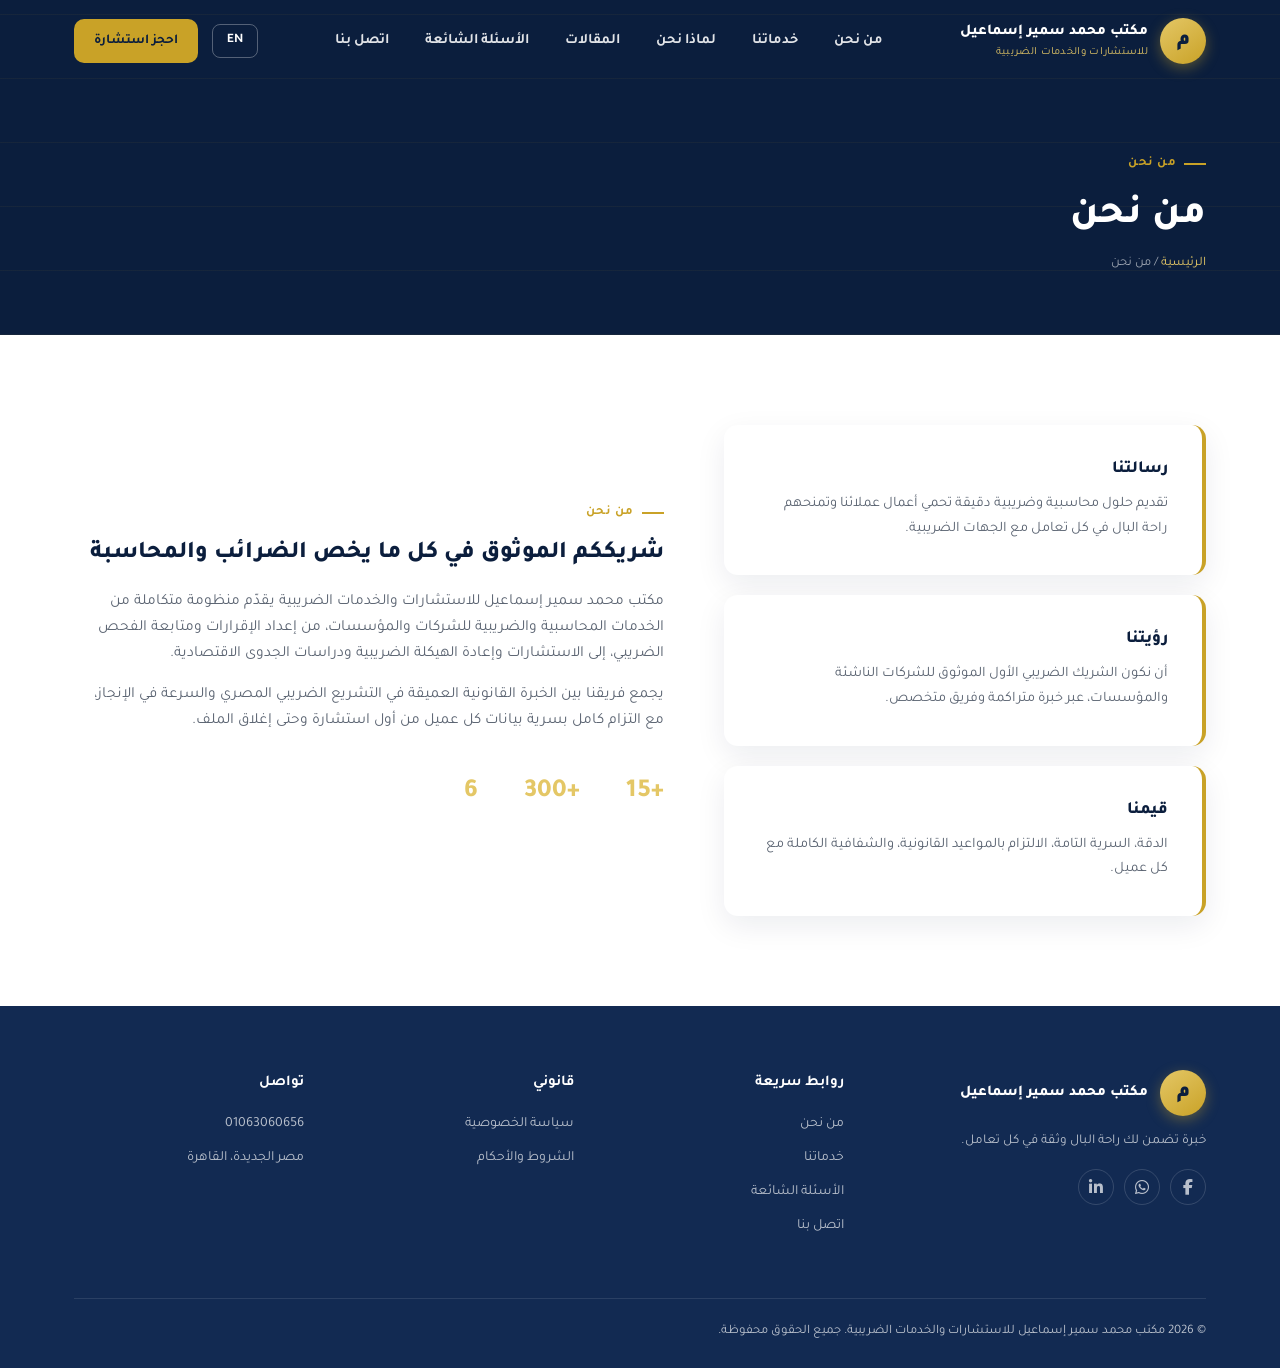
==== about.html @ 08f08d60 "Add files via upload" ====
<!DOCTYPE html>
<html lang="ar" dir="rtl">
<head>
<meta charset="UTF-8">
<meta name="viewport" content="width=device-width, initial-scale=1.0">
<title>من نحن | مكتب محمد سمير إسماعيل للاستشارات والخدمات الضريبية</title>
<meta name="description" content="تعرف على مكتب محمد سمير إسماعيل للاستشارات والخدمات الضريبية، رسالتنا، رؤيتنا، وقيمنا.">
<link rel="preconnect" href="https://fonts.googleapis.com">
<link href="https://fonts.googleapis.com/css2?family=Tajawal:wght@300;400;500;700;800;900&display=swap" rel="stylesheet">
<link rel="stylesheet" href="https://cdnjs.cloudflare.com/ajax/libs/font-awesome/6.5.1/css/all.min.css">
<link rel="stylesheet" href="style.css">
<link rel="canonical" href="https://your-domain.com/about.html">
<meta property="og:type" content="website">
<meta property="og:title" content="من نحن | مكتب محمد سمير إسماعيل">
<meta property="og:description" content="تعرف على مكتب محمد سمير إسماعيل للاستشارات والخدمات الضريبية، رسالتنا ورؤيتنا وقيمنا.">
<meta property="og:url" content="https://your-domain.com/about.html">
<meta property="og:locale" content="ar_EG">
<meta property="og:site_name" content="مكتب محمد سمير إسماعيل للاستشارات والخدمات الضريبية">
<meta name="twitter:card" content="summary_large_image">
<meta name="twitter:title" content="من نحن | مكتب محمد سمير إسماعيل">
<meta name="twitter:description" content="تعرف على مكتب محمد سمير إسماعيل للاستشارات والخدمات الضريبية، رسالتنا ورؤيتنا وقيمنا.">

<style>
.page-banner{background:var(--navy);color:#fff;padding:150px 0 60px;position:relative;overflow:hidden;}
.page-banner::before{content:"";position:absolute;inset:0;background-image:repeating-linear-gradient(0deg, rgba(201,162,39,.06) 0px, rgba(201,162,39,.06) 1px, transparent 1px, transparent 64px);}
.page-banner .container{position:relative;z-index:2;}
.page-banner .crumb{font-size:13px;color:rgba(255,255,255,.6);margin-top:10px;}
.page-banner .crumb a{color:var(--gold-light);}
.legal-body h3{margin:28px 0 10px;font-size:17px;}
.legal-body p, .legal-body li{color:var(--text-muted);font-size:15px;margin-bottom:10px;}
.legal-body ul{padding-inline-start:20px;list-style:disc;}
.form-grid{display:grid;grid-template-columns:1fr 1fr;gap:18px;}
.form-grid .full{grid-column:1/-1;}
.form-field label{display:block;font-size:13.5px;font-weight:700;margin-bottom:8px;}
.form-field input,.form-field select,.form-field textarea{
  width:100%;padding:13px 14px;border-radius:9px;border:1px solid var(--gray-line);
  font-family:inherit;font-size:14.5px;background:#fff;
}
.form-field textarea{resize:vertical;min-height:110px;}
.service-detail-block{border-bottom:1px solid var(--gray-line);padding:36px 0;}
.service-detail-block:first-child{padding-top:0;}
.service-detail-block h3{font-size:19px;margin-bottom:14px;display:flex;align-items:center;gap:12px;}
.service-detail-block h3 i{color:var(--gold);}
.service-detail-block ul{display:grid;grid-template-columns:1fr 1fr;gap:8px 24px;list-style:none;padding:0;}
.service-detail-block li{color:var(--text-muted);font-size:14.5px;display:flex;gap:8px;}
.service-detail-block li::before{content:"\2022";color:var(--gold);font-weight:900;}
@media(max-width:760px){.form-grid,.service-detail-block ul{grid-template-columns:1fr;} .page-banner{padding:130px 0 44px;}}
</style>
</head>
<body>
<header id="siteHeader">
  <div class="container header-inner">
    <a href="index.html" class="logo">
      <div class="logo-badge">م</div>
      <div class="logo-text">
        <strong data-i18n="brand1">مكتب محمد سمير إسماعيل</strong>
        <span data-i18n="brand2">للاستشارات والخدمات الضريبية</span>
      </div>
    </a>
    <nav class="main-nav" id="mainNav">
      <a href="about.html" data-i18n="nav1">من نحن</a>
      <a href="services.html" data-i18n="nav2">خدماتنا</a>
      <a href="why.html" data-i18n="nav3">لماذا نحن</a>
      <a href="articles.html" data-i18n="nav4">المقالات</a>
      <a href="faq.html" data-i18n="nav5">الأسئلة الشائعة</a>
      <a href="contact.html" data-i18n="nav6">اتصل بنا</a>
    </nav>
    <div class="header-actions">
      <button class="lang-toggle" id="langToggle">EN</button>
      <a href="consult.html" class="btn btn-gold" style="padding:11px 20px;font-size:13.5px;" data-i18n="navCta">احجز استشارة</a>
      <button class="burger" id="burgerBtn"><i class="fa-solid fa-bars"></i></button>
    </div>
  </div>
</header>
<section class="page-banner">
  <div class="container">
    <div class="eyebrow" data-i18n="aboutEyebrow">من نحن</div>
    <h1 style="font-size:clamp(26px,3.6vw,40px);" data-i18n="nav1">من نحن</h1>
    <div class="crumb"><a href="index.html" data-i18n="crumbHome">الرئيسية</a> / <span data-i18n="nav1">من نحن</span></div>
  </div>
</section>

<section class="section">
  <div class="container about-grid">
    <div class="about-cards">
      <div class="about-card">
        <h3 data-i18n="aboutCard1T">رسالتنا</h3>
        <p data-i18n="aboutCard1P">تقديم حلول محاسبية وضريبية دقيقة تحمي أعمال عملائنا وتمنحهم راحة البال في كل تعامل مع الجهات الضريبية.</p>
      </div>
      <div class="about-card">
        <h3 data-i18n="aboutCard2T">رؤيتنا</h3>
        <p data-i18n="aboutCard2P">أن نكون الشريك الضريبي الأول الموثوق للشركات الناشئة والمؤسسات، عبر خبرة متراكمة وفريق متخصص.</p>
      </div>
      <div class="about-card">
        <h3 data-i18n="aboutCard3T">قيمنا</h3>
        <p data-i18n="aboutCard3P">الدقة، السرية التامة، الالتزام بالمواعيد القانونية، والشفافية الكاملة مع كل عميل.</p>
      </div>
    </div>
    <div>
      <div class="eyebrow" data-i18n="aboutEyebrow">من نحن</div>
      <h2 data-i18n="aboutTitle">شريككم الموثوق في كل ما يخص الضرائب والمحاسبة</h2>
      <p style="color:var(--text-muted);margin-top:18px;font-size:15.5px;" data-i18n="aboutBody1">
        مكتب محمد سمير إسماعيل للاستشارات والخدمات الضريبية يقدّم منظومة متكاملة من الخدمات المحاسبية والضريبية للشركات والمؤسسات، من إعداد الإقرارات ومتابعة الفحص الضريبي، إلى الاستشارات وإعادة الهيكلة الضريبية ودراسات الجدوى الاقتصادية.
      </p>
      <p style="color:var(--text-muted);margin-top:14px;font-size:15.5px;" data-i18n="aboutBody2">
        يجمع فريقنا بين الخبرة القانونية العميقة في التشريع الضريبي المصري والسرعة في الإنجاز، مع التزام كامل بسرية بيانات كل عميل من أول استشارة وحتى إغلاق الملف.
      </p>
      <div class="hero-stats" style="margin-top:36px;">
        <div><strong>+15</strong><span data-i18n="stat1">سنة خبرة</span></div>
        <div><strong>+300</strong><span data-i18n="stat2">عميل وشركة</span></div>
        <div><strong>6</strong><span data-i18n="stat3">خدمات متكاملة</span></div>
      </div>
    </div>
  </div>
</section>
<footer>
  <div class="container">
    <div class="footer-grid">
      <div>
        <div class="logo">
          <div class="logo-badge">م</div>
          <div class="logo-text"><strong style="color:#fff;" data-i18n="brand1">مكتب محمد سمير إسماعيل</strong></div>
        </div>
        <p style="font-size:13.5px;margin-top:14px;" data-i18n="footerNote">خبرة تضمن لك راحة البال وثقة في كل تعامل.</p>
        <div class="footer-social">
          <a href="#"><i class="fa-brands fa-facebook-f"></i></a>
          <a href="https://wa.me/201063060656" target="_blank"><i class="fa-brands fa-whatsapp"></i></a>
          <a href="#"><i class="fa-brands fa-linkedin-in"></i></a>
        </div>
      </div>
      <div>
        <h4 data-i18n="fCol1">روابط سريعة</h4>
        <ul>
          <li><a href="about.html" data-i18n="nav1">من نحن</a></li>
          <li><a href="services.html" data-i18n="nav2">خدماتنا</a></li>
          <li><a href="faq.html" data-i18n="nav5">الأسئلة الشائعة</a></li>
          <li><a href="contact.html" data-i18n="nav6">اتصل بنا</a></li>
        </ul>
      </div>
      <div>
        <h4 data-i18n="fCol2">قانوني</h4>
        <ul>
          <li><a href="privacy.html" data-i18n="fPrivacy">سياسة الخصوصية</a></li>
          <li><a href="terms.html" data-i18n="fTerms">الشروط والأحكام</a></li>
        </ul>
      </div>
      <div>
        <h4 data-i18n="fCol3">تواصل</h4>
        <ul>
          <li>01063060656</li>
          <li data-i18n="cAddrShort">مصر الجديدة، القاهرة</li>
        </ul>
      </div>
    </div>
    <div class="footer-bottom">
      <span data-i18n="rights">© 2026 مكتب محمد سمير إسماعيل للاستشارات والخدمات الضريبية. جميع الحقوق محفوظة.</span>
    </div>
  </div>
</footer>
<script>
window.i18n = {
  brand1:["مكتب محمد سمير إسماعيل","Mohamed Samir Ismail Office"],
  brand2:["للاستشارات والخدمات الضريبية","Tax Consultancy & Services"],
  nav1:["من نحن","About"], nav2:["خدماتنا","Services"], nav3:["لماذا نحن","Why Us"],
  nav4:["المقالات","Articles"], nav5:["الأسئلة الشائعة","FAQ"], nav6:["اتصل بنا","Contact"],
  navCta:["احجز استشارة","Book a Consultation"],
  crumbHome:["الرئيسية","Home"],
  footerNote:["خبرة تضمن لك راحة البال وثقة في كل تعامل.","Experience that guarantees your peace of mind and trust."],
  fCol1:["روابط سريعة","Quick Links"], fCol2:["قانوني","Legal"], fCol3:["تواصل","Contact"],
  fPrivacy:["سياسة الخصوصية","Privacy Policy"], fTerms:["الشروط والأحكام","Terms & Conditions"],
  cAddrShort:["مصر الجديدة، القاهرة","Heliopolis, Cairo"],
  rights:["© 2026 مكتب محمد سمير إسماعيل للاستشارات والخدمات الضريبية. جميع الحقوق محفوظة.","© 2026 Mohamed Samir Ismail Tax Consultancy Office. All rights reserved."]

  
  aboutEyebrow:["من نحن","About Us"],
  aboutTitle:["شريككم الموثوق في كل ما يخص الضرائب والمحاسبة","Your trusted partner in tax and accounting"],
  aboutBody1:["مكتب محمد سمير إسماعيل للاستشارات والخدمات الضريبية يقدّم منظومة متكاملة من الخدمات المحاسبية والضريبية للشركات والمؤسسات، من إعداد الإقرارات ومتابعة الفحص الضريبي، إلى الاستشارات وإعادة الهيكلة الضريبية ودراسات الجدوى الاقتصادية.","The office offers a complete suite of accounting and tax services for companies — from tax returns and audit follow-up to consulting, restructuring, and feasibility studies."],
  aboutBody2:["يجمع فريقنا بين الخبرة القانونية العميقة في التشريع الضريبي المصري والسرعة في الإنجاز، مع التزام كامل بسرية بيانات كل عميل من أول استشارة وحتى إغلاق الملف.","Our team combines deep legal expertise in Egyptian tax legislation with fast delivery, and full commitment to client data confidentiality from first consultation to case closure."],
  aboutCard1T:["رسالتنا","Our Mission"],
  aboutCard1P:["تقديم حلول محاسبية وضريبية دقيقة تحمي أعمال عملائنا وتمنحهم راحة البال في كل تعامل مع الجهات الضريبية.","Delivering precise accounting and tax solutions that protect our clients' businesses."],
  aboutCard2T:["رؤيتنا","Our Vision"],
  aboutCard2P:["أن نكون الشريك الضريبي الأول الموثوق للشركات الناشئة والمؤسسات، عبر خبرة متراكمة وفريق متخصص.","To be the leading trusted tax partner for startups and institutions."],
  aboutCard3T:["قيمنا","Our Values"],
  aboutCard3P:["الدقة، السرية التامة، الالتزام بالمواعيد القانونية، والشفافية الكاملة مع كل عميل.","Precision, full confidentiality, legal deadline commitment, and complete transparency."],
  stat1:["سنة خبرة","Years Experience"], stat2:["عميل وشركة","Clients & Companies"], stat3:["خدمات متكاملة","Core Services"]

};
</script>
<script src="script.js"></script>
</body>
</html>
---- style.css ----
:root{
    --navy:#0B1E3D;
    --navy-2:#122A52;
    --gold:#C9A227;
    --gold-light:#E4C766;
    --white:#FFFFFF;
    --gray-bg:#F3F4F6;
    --gray-line:#E3E5EA;
    --text-muted:#5B6472;
    --radius:14px;
    --shadow:0 10px 30px rgba(11,30,61,0.08);
    --container:1180px;
  }
  *{box-sizing:border-box;margin:0;padding:0;}
  html{scroll-behavior:smooth;}
  body{
    font-family:'Tajawal',sans-serif;
    color:var(--navy);
    background:var(--white);
    line-height:1.7;
    overflow-x:hidden;
  }
  img{max-width:100%;display:block;}
  a{text-decoration:none;color:inherit;}
  ul{list-style:none;}
  button{font-family:inherit;cursor:pointer;border:none;}
  .container{max-width:var(--container);margin:0 auto;padding:0 24px;}
  .eyebrow{
    display:inline-flex;align-items:center;gap:8px;
    color:var(--gold);
    font-weight:700;
    font-size:13px;
    letter-spacing:.5px;
    margin-bottom:14px;
  }
  .eyebrow::before{content:"";width:22px;height:2px;background:var(--gold);display:inline-block;}
  h1,h2,h3{font-weight:800;line-height:1.35;}
  .section{padding:90px 0;}
  .section-head{max-width:640px;margin-bottom:52px;}
  .section-head p{color:var(--text-muted);margin-top:14px;font-size:16px;}
  .btn{
    display:inline-flex;align-items:center;justify-content:center;gap:10px;
    padding:15px 30px;border-radius:10px;font-weight:700;font-size:15px;
    transition:.25s;white-space:nowrap;
  }
  .btn-gold{background:var(--gold);color:var(--navy);}
  .btn-gold:hover{background:var(--gold-light);transform:translateY(-2px);}
  .btn-outline{border:1.5px solid rgba(255,255,255,.35);color:var(--white);}
  .btn-outline:hover{border-color:var(--gold);color:var(--gold);}
  .btn-outline-navy{border:1.5px solid var(--navy);color:var(--navy);}
  .btn-outline-navy:hover{background:var(--navy);color:var(--white);}

  /* ===== HEADER ===== */
  header{
    position:fixed;top:0;insetInlineStart:0;width:100%;z-index:1000;
    padding:18px 0;transition:.3s;
  }
  header.scrolled{
    background:var(--navy);padding:12px 0;box-shadow:0 8px 24px rgba(0,0,0,.15);
  }
  .header-inner{display:flex;align-items:center;justify-content:space-between;}
  .logo{display:flex;align-items:center;gap:12px;}
  .logo-badge{
    width:46px;height:46px;border-radius:50%;
    background:linear-gradient(145deg,var(--gold-light),var(--gold));
    display:flex;align-items:center;justify-content:center;
    font-weight:900;color:var(--navy);font-size:20px;
    box-shadow:0 4px 14px rgba(201,162,39,.4);
    flex-shrink:0;
  }
  .logo-text{color:var(--white);}
  .logo-text strong{display:block;font-size:15px;font-weight:800;}
  .logo-text span{display:block;font-size:11px;color:var(--gold-light);letter-spacing:.3px;}
  nav.main-nav{display:flex;align-items:center;gap:36px;}
  nav.main-nav a{color:var(--white);font-size:14.5px;font-weight:600;opacity:.88;transition:.2s;position:relative;}
  nav.main-nav a:hover{opacity:1;color:var(--gold-light);}
  .header-actions{display:flex;align-items:center;gap:14px;}
  .lang-toggle{
    background:transparent;border:1.5px solid rgba(255,255,255,.3);color:var(--white);
    padding:8px 14px;border-radius:8px;font-size:13px;font-weight:700;
  }
  .lang-toggle:hover{border-color:var(--gold);color:var(--gold);}
  .burger{display:none;background:none;color:var(--white);font-size:22px;}

  /* ===== HERO ===== */
  .hero{
    position:relative;min-height:100vh;display:flex;align-items:center;
    background:var(--navy);color:var(--white);overflow:hidden;
    padding-top:110px;padding-bottom:60px;
  }
  .hero::before{
    content:"";position:absolute;inset:0;
    background-image:repeating-linear-gradient(0deg, rgba(201,162,39,.06) 0px, rgba(201,162,39,.06) 1px, transparent 1px, transparent 64px);
    pointer-events:none;
  }
  .hero::after{
    content:"";position:absolute;width:640px;height:640px;border-radius:50%;
    border:1px solid rgba(201,162,39,.15);
    top:-220px;inset-inline-end:-220px;
  }
  .hero-grid{display:grid;grid-template-columns:1.15fr .85fr;gap:60px;align-items:center;position:relative;z-index:2;}
  .hero h1{font-size:clamp(30px,4vw,50px);margin-bottom:22px;}
  .hero h1 em{font-style:normal;color:var(--gold-light);}
  .hero p.lead{color:rgba(255,255,255,.75);font-size:17px;max-width:520px;margin-bottom:34px;}
  .hero-cta{display:flex;gap:16px;flex-wrap:wrap;}
  .hero-stats{display:flex;gap:34px;margin-top:52px;flex-wrap:wrap;}
  .hero-stats div strong{display:block;font-size:26px;color:var(--gold-light);font-weight:800;}
  .hero-stats div span{font-size:13px;color:rgba(255,255,255,.6);}
  .hero-seal{
    width:100%;aspect-ratio:1/1;max-width:360px;margin-inline-start:auto;
    border-radius:50%;border:1.5px dashed rgba(201,162,39,.4);
    display:flex;align-items:center;justify-content:center;position:relative;
  }
  .hero-seal::before{
    content:"";position:absolute;inset:22px;border-radius:50%;
    border:1px solid rgba(201,162,39,.5);
  }
  .hero-seal-inner{
    text-align:center;color:var(--gold-light);
  }
  .hero-seal-inner i{font-size:40px;margin-bottom:10px;}
  .hero-seal-inner strong{display:block;font-size:15px;font-weight:800;color:var(--white);}
  .hero-seal-inner span{font-size:12px;color:rgba(255,255,255,.6);}

  /* ===== ABOUT ===== */
  .about{background:var(--gray-bg);}
  .about-grid{display:grid;grid-template-columns:.9fr 1.1fr;gap:60px;align-items:center;}
  .about-card{
    background:var(--white);border-radius:var(--radius);padding:34px;
    box-shadow:var(--shadow);border-inline-start:4px solid var(--gold);
  }
  .about-card h3{font-size:17px;margin-bottom:10px;}
  .about-card p{color:var(--text-muted);font-size:14.5px;}
  .about-cards{display:grid;gap:20px;}

  /* ===== SERVICES ===== */
  .services-grid{display:grid;grid-template-columns:repeat(3,1fr);gap:26px;}
  .service-card{
    background:var(--white);border:1px solid var(--gray-line);border-radius:var(--radius);
    padding:34px 28px;transition:.3s;position:relative;overflow:hidden;
  }
  .service-card:hover{transform:translateY(-6px);box-shadow:var(--shadow);border-color:transparent;}
  .service-icon{
    width:54px;height:54px;border-radius:12px;background:rgba(201,162,39,.1);
    display:flex;align-items:center;justify-content:center;color:var(--gold);font-size:22px;margin-bottom:20px;
  }
  .service-card h3{font-size:17px;margin-bottom:10px;}
  .service-card p{color:var(--text-muted);font-size:14px;margin-bottom:16px;}
  .service-card .more{color:var(--navy);font-weight:700;font-size:13.5px;display:inline-flex;align-items:center;gap:6px;}
  .service-card .more i{transition:.25s;}
  .service-card:hover .more i{transform:translateX(-4px);}

  /* ===== WHY US ===== */
  .why{background:var(--navy);color:var(--white);}
  .why .section-head p{color:rgba(255,255,255,.65);}
  .why-grid{display:grid;grid-template-columns:repeat(4,1fr);gap:22px;}
  .why-card{
    background:rgba(255,255,255,.04);border:1px solid rgba(255,255,255,.08);
    border-radius:var(--radius);padding:28px 22px;text-align:center;transition:.25s;
  }
  .why-card:hover{background:rgba(201,162,39,.08);border-color:rgba(201,162,39,.35);}
  .why-card i{font-size:26px;color:var(--gold-light);margin-bottom:14px;}
  .why-card h3{font-size:15px;margin-bottom:8px;}
  .why-card p{font-size:13px;color:rgba(255,255,255,.6);}

  /* ===== TESTIMONIALS ===== */
  .testi-wrap{max-width:760px;margin:0 auto;text-align:center;position:relative;}
  .testi-slide{display:none;}
  .testi-slide.active{display:block;animation:fade .5s;}
  @keyframes fade{from{opacity:0;transform:translateY(8px);}to{opacity:1;transform:translateY(0);}}
  .testi-slide i.quote{color:var(--gold);font-size:26px;margin-bottom:18px;}
  .testi-slide p{font-size:18px;color:var(--navy);margin-bottom:22px;}
  .testi-name strong{display:block;font-size:14px;}
  .testi-name span{font-size:12.5px;color:var(--text-muted);}
  .testi-dots{display:flex;justify-content:center;gap:8px;margin-top:30px;}
  .testi-dots button{width:9px;height:9px;border-radius:50%;background:var(--gray-line);}
  .testi-dots button.active{background:var(--gold);width:22px;border-radius:5px;}

  /* ===== ARTICLES ===== */
  .articles-grid{display:grid;grid-template-columns:repeat(3,1fr);gap:26px;}
  .article-card{border-radius:var(--radius);overflow:hidden;border:1px solid var(--gray-line);transition:.3s;}
  .article-card:hover{box-shadow:var(--shadow);transform:translateY(-4px);}
  .article-thumb{height:170px;background:linear-gradient(135deg,var(--navy),var(--navy-2));display:flex;align-items:center;justify-content:center;color:var(--gold-light);font-size:30px;}
  .article-body{padding:22px;}
  .article-tag{color:var(--gold);font-size:12px;font-weight:700;margin-bottom:8px;display:block;}
  .article-body h3{font-size:16px;margin-bottom:10px;}
  .article-body p{font-size:13.5px;color:var(--text-muted);}

  /* ===== FAQ ===== */
  .faq{background:var(--gray-bg);}
  .faq-list{max-width:800px;margin:0 auto;}
  .faq-item{background:var(--white);border-radius:12px;margin-bottom:14px;overflow:hidden;border:1px solid var(--gray-line);}
  .faq-q{
    display:flex;align-items:center;justify-content:space-between;
    padding:20px 24px;font-weight:700;font-size:15px;
  }
  .faq-q i{color:var(--gold);transition:.3s;}
  .faq-item.open .faq-q i{transform:rotate(180deg);}
  .faq-a{max-height:0;overflow:hidden;transition:.3s;padding:0 24px;}
  .faq-item.open .faq-a{max-height:220px;padding:0 24px 20px;}
  .faq-a p{color:var(--text-muted);font-size:14.5px;}

  /* ===== CONTACT ===== */
  .contact-grid{display:grid;grid-template-columns:1fr 1fr;gap:50px;align-items:start;}
  .contact-info-card{
    background:var(--navy);color:var(--white);border-radius:var(--radius);padding:36px;
  }
  .contact-row{display:flex;gap:16px;margin-bottom:24px;}
  .contact-row i{color:var(--gold-light);font-size:18px;margin-top:3px;}
  .contact-row strong{display:block;font-size:14.5px;margin-bottom:3px;}
  .contact-row span{font-size:13.5px;color:rgba(255,255,255,.65);}
  .contact-btns{display:flex;gap:12px;margin-top:10px;flex-wrap:wrap;}
  .map-box{
    height:320px;border-radius:var(--radius);overflow:hidden;border:1px solid var(--gray-line);
  }
  .map-box iframe{width:100%;height:100%;border:0;}

  /* ===== FOOTER ===== */
  footer{background:var(--navy-2);color:rgba(255,255,255,.7);padding:64px 0 24px;}
  .footer-grid{display:grid;grid-template-columns:1.4fr 1fr 1fr 1fr;gap:40px;margin-bottom:50px;}
  .footer-grid h4{color:var(--white);font-size:15px;margin-bottom:18px;}
  .footer-grid li{margin-bottom:10px;font-size:14px;}
  .footer-grid li a:hover{color:var(--gold-light);}
  .footer-social{display:flex;gap:10px;margin-top:16px;}
  .footer-social a{
    width:36px;height:36px;border-radius:50%;border:1px solid rgba(255,255,255,.15);
    display:flex;align-items:center;justify-content:center;transition:.2s;
  }
  .footer-social a:hover{background:var(--gold);color:var(--navy);border-color:var(--gold);}
  .footer-bottom{
    border-top:1px solid rgba(255,255,255,.1);padding-top:22px;
    display:flex;justify-content:space-between;flex-wrap:wrap;gap:12px;font-size:13px;
  }

  /* ===== MOBILE ===== */
  @media(max-width:980px){
    .hero-grid,.about-grid,.contact-grid{grid-template-columns:1fr;}
    .services-grid{grid-template-columns:repeat(2,1fr);}
    .why-grid{grid-template-columns:repeat(2,1fr);}
    .articles-grid{grid-template-columns:1fr;}
    .footer-grid{grid-template-columns:1fr 1fr;}
    .hero-seal{margin-inline:auto;}
  }
  @media(max-width:760px){
    nav.main-nav{
      position:fixed;top:0;inset-inline-end:0;height:100vh;width:78%;max-width:320px;
      background:var(--navy);flex-direction:column;justify-content:center;gap:26px;
      transform:translateX(100%);transition:.3s;padding:40px;
    }
    html[dir="rtl"] nav.main-nav{transform:translateX(-100%);}
    nav.main-nav.open{transform:translateX(0);}
    .burger{display:block;}
    .lang-toggle{display:none;}
    .services-grid,.why-grid{grid-template-columns:1fr;}
    .footer-grid{grid-template-columns:1fr;}
    .section{padding:64px 0;}
    .hero-stats{gap:22px;}
  }
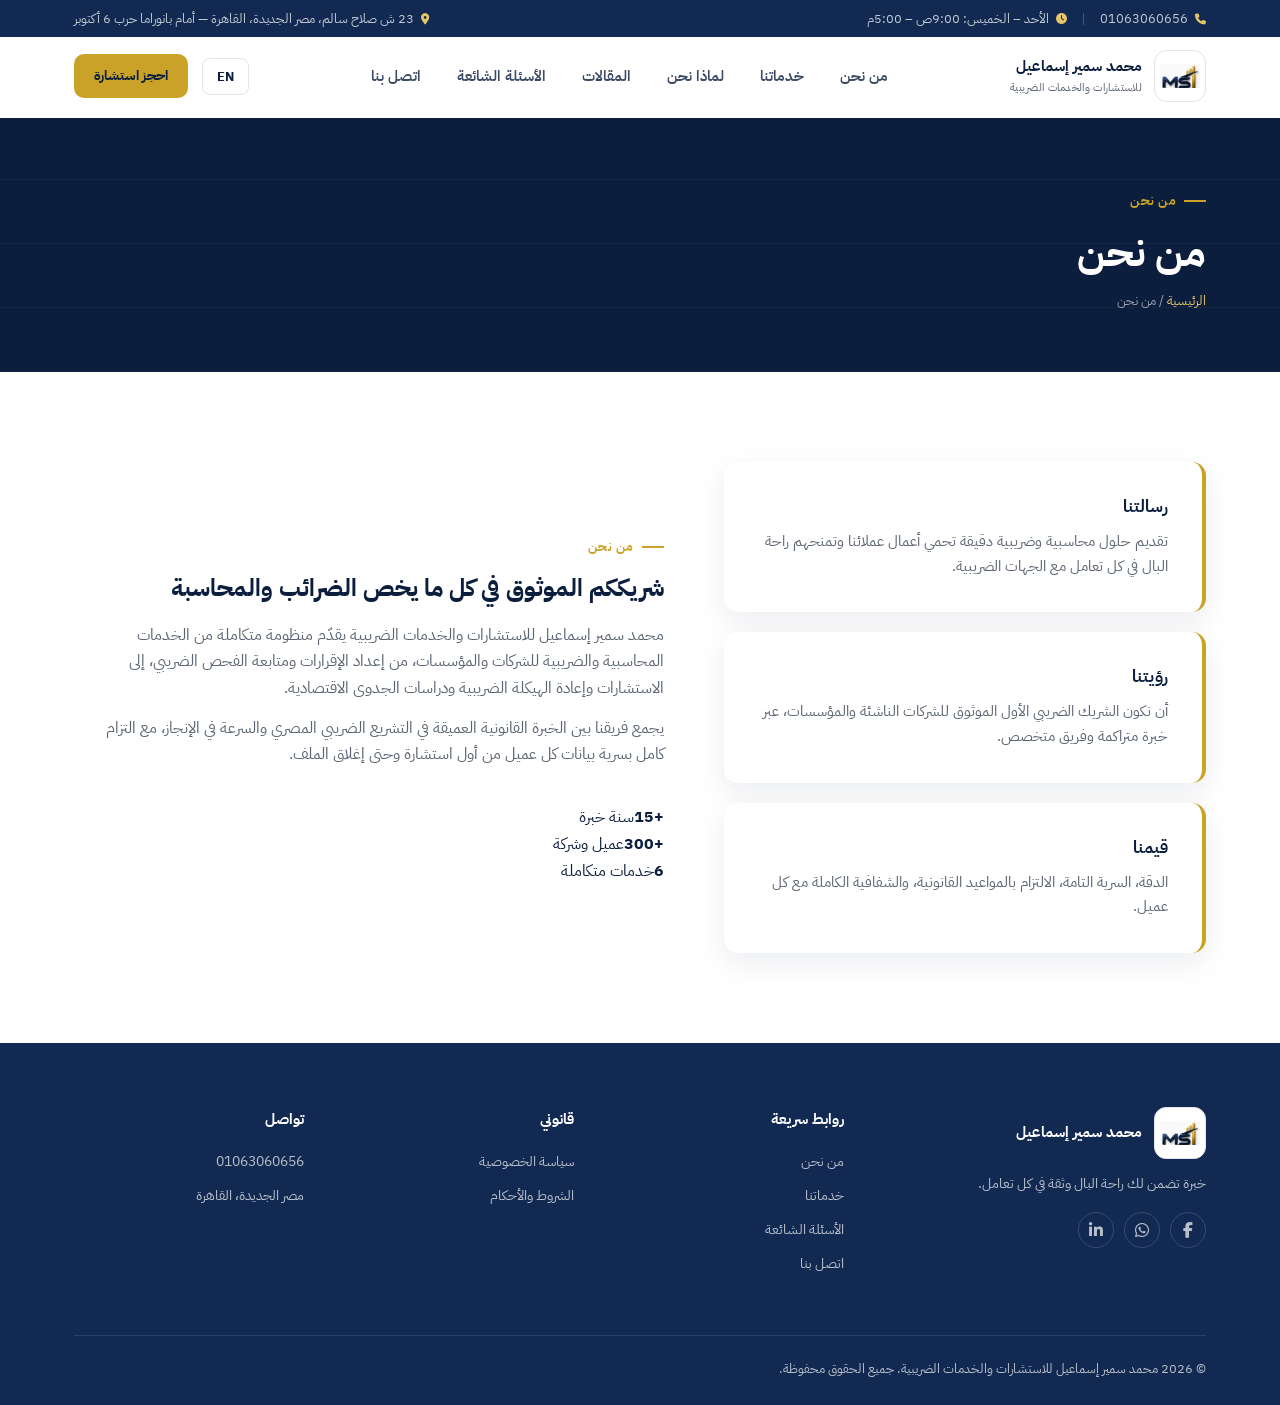
==== commit 006a6615: "Add files via upload" ====
--- a/about.html
+++ b/about.html
@@ -3,25 +3,25 @@
 <head>
 <meta charset="UTF-8">
 <meta name="viewport" content="width=device-width, initial-scale=1.0">
-<title>من نحن | مكتب محمد سمير إسماعيل للاستشارات والخدمات الضريبية</title>
-<meta name="description" content="تعرف على مكتب محمد سمير إسماعيل للاستشارات والخدمات الضريبية، رسالتنا، رؤيتنا، وقيمنا.">
+<title>من نحن | محمد سمير إسماعيل للاستشارات والخدمات الضريبية</title>
+<meta name="description" content="تعرف على محمد سمير إسماعيل للاستشارات والخدمات الضريبية، رسالتنا، رؤيتنا، وقيمنا.">
 <link rel="preconnect" href="https://fonts.googleapis.com">
-<link href="https://fonts.googleapis.com/css2?family=Tajawal:wght@300;400;500;700;800;900&display=swap" rel="stylesheet">
+<link href="https://fonts.googleapis.com/css2?family=IBM+Plex+Sans+Arabic:wght@300;400;500;600;700&display=swap" rel="stylesheet">
 <link rel="stylesheet" href="https://cdnjs.cloudflare.com/ajax/libs/font-awesome/6.5.1/css/all.min.css">
 <link rel="stylesheet" href="style.css">
 <link rel="canonical" href="https://your-domain.com/about.html">
 <meta property="og:type" content="website">
-<meta property="og:title" content="من نحن | مكتب محمد سمير إسماعيل">
-<meta property="og:description" content="تعرف على مكتب محمد سمير إسماعيل للاستشارات والخدمات الضريبية، رسالتنا ورؤيتنا وقيمنا.">
+<meta property="og:title" content="من نحن | محمد سمير إسماعيل">
+<meta property="og:description" content="تعرف على محمد سمير إسماعيل للاستشارات والخدمات الضريبية، رسالتنا ورؤيتنا وقيمنا.">
 <meta property="og:url" content="https://your-domain.com/about.html">
 <meta property="og:locale" content="ar_EG">
-<meta property="og:site_name" content="مكتب محمد سمير إسماعيل للاستشارات والخدمات الضريبية">
+<meta property="og:site_name" content="محمد سمير إسماعيل للاستشارات والخدمات الضريبية">
 <meta name="twitter:card" content="summary_large_image">
-<meta name="twitter:title" content="من نحن | مكتب محمد سمير إسماعيل">
-<meta name="twitter:description" content="تعرف على مكتب محمد سمير إسماعيل للاستشارات والخدمات الضريبية، رسالتنا ورؤيتنا وقيمنا.">
+<meta name="twitter:title" content="من نحن | محمد سمير إسماعيل">
+<meta name="twitter:description" content="تعرف على محمد سمير إسماعيل للاستشارات والخدمات الضريبية، رسالتنا ورؤيتنا وقيمنا.">
 
 <style>
-.page-banner{background:var(--navy);color:#fff;padding:150px 0 60px;position:relative;overflow:hidden;}
+.page-banner{background:var(--navy);color:#fff;padding:184px 0 60px;position:relative;overflow:hidden;}
 .page-banner::before{content:"";position:absolute;inset:0;background-image:repeating-linear-gradient(0deg, rgba(201,162,39,.06) 0px, rgba(201,162,39,.06) 1px, transparent 1px, transparent 64px);}
 .page-banner .container{position:relative;z-index:2;}
 .page-banner .crumb{font-size:13px;color:rgba(255,255,255,.6);margin-top:10px;}
@@ -44,16 +44,29 @@
 .service-detail-block ul{display:grid;grid-template-columns:1fr 1fr;gap:8px 24px;list-style:none;padding:0;}
 .service-detail-block li{color:var(--text-muted);font-size:14.5px;display:flex;gap:8px;}
 .service-detail-block li::before{content:"\2022";color:var(--gold);font-weight:900;}
-@media(max-width:760px){.form-grid,.service-detail-block ul{grid-template-columns:1fr;} .page-banner{padding:130px 0 44px;}}
+@media(max-width:760px){.form-grid,.service-detail-block ul{grid-template-columns:1fr;} .page-banner{padding:158px 0 44px;}}
 </style>
 </head>
 <body>
+<!-- ===== UTILITY BAR ===== -->
+<div class="utility-bar">
+  <div class="container utility-inner">
+    <div class="utility-group">
+      <a href="tel:01063060656"><i class="fa-solid fa-phone"></i> 01063060656</a>
+      <span class="u-sep"></span>
+      <span><i class="fa-solid fa-clock"></i> <span data-i18n="uHours">الأحد – الخميس: 9:00ص – 5:00م</span></span>
+    </div>
+    <div class="utility-group">
+      <span><i class="fa-solid fa-location-dot"></i> <span data-i18n="uAddr">23 ش صلاح سالم، مصر الجديدة، القاهرة — أمام بانوراما حرب 6 أكتوبر</span></span>
+    </div>
+  </div>
+</div>
 <header id="siteHeader">
   <div class="container header-inner">
     <a href="index.html" class="logo">
-      <div class="logo-badge">م</div>
+      <div class="logo-mark"><img src="logo-icon.png" alt="محمد سمير إسماعيل"></div>
       <div class="logo-text">
-        <strong data-i18n="brand1">مكتب محمد سمير إسماعيل</strong>
+        <strong data-i18n="brand1">محمد سمير إسماعيل</strong>
         <span data-i18n="brand2">للاستشارات والخدمات الضريبية</span>
       </div>
     </a>
@@ -100,7 +113,7 @@
       <div class="eyebrow" data-i18n="aboutEyebrow">من نحن</div>
       <h2 data-i18n="aboutTitle">شريككم الموثوق في كل ما يخص الضرائب والمحاسبة</h2>
       <p style="color:var(--text-muted);margin-top:18px;font-size:15.5px;" data-i18n="aboutBody1">
-        مكتب محمد سمير إسماعيل للاستشارات والخدمات الضريبية يقدّم منظومة متكاملة من الخدمات المحاسبية والضريبية للشركات والمؤسسات، من إعداد الإقرارات ومتابعة الفحص الضريبي، إلى الاستشارات وإعادة الهيكلة الضريبية ودراسات الجدوى الاقتصادية.
+        محمد سمير إسماعيل للاستشارات والخدمات الضريبية يقدّم منظومة متكاملة من الخدمات المحاسبية والضريبية للشركات والمؤسسات، من إعداد الإقرارات ومتابعة الفحص الضريبي، إلى الاستشارات وإعادة الهيكلة الضريبية ودراسات الجدوى الاقتصادية.
       </p>
       <p style="color:var(--text-muted);margin-top:14px;font-size:15.5px;" data-i18n="aboutBody2">
         يجمع فريقنا بين الخبرة القانونية العميقة في التشريع الضريبي المصري والسرعة في الإنجاز، مع التزام كامل بسرية بيانات كل عميل من أول استشارة وحتى إغلاق الملف.
@@ -118,8 +131,8 @@
     <div class="footer-grid">
       <div>
         <div class="logo">
-          <div class="logo-badge">م</div>
-          <div class="logo-text"><strong style="color:#fff;" data-i18n="brand1">مكتب محمد سمير إسماعيل</strong></div>
+          <div class="logo-mark"><img src="logo-icon.png" alt="محمد سمير إسماعيل"></div>
+          <div class="logo-text"><strong style="color:#fff;" data-i18n="brand1">محمد سمير إسماعيل</strong></div>
         </div>
         <p style="font-size:13.5px;margin-top:14px;" data-i18n="footerNote">خبرة تضمن لك راحة البال وثقة في كل تعامل.</p>
         <div class="footer-social">
@@ -153,13 +166,13 @@
       </div>
     </div>
     <div class="footer-bottom">
-      <span data-i18n="rights">© 2026 مكتب محمد سمير إسماعيل للاستشارات والخدمات الضريبية. جميع الحقوق محفوظة.</span>
+      <span data-i18n="rights">© 2026 محمد سمير إسماعيل للاستشارات والخدمات الضريبية. جميع الحقوق محفوظة.</span>
     </div>
   </div>
 </footer>
 <script>
 window.i18n = {
-  brand1:["مكتب محمد سمير إسماعيل","Mohamed Samir Ismail Office"],
+  brand1:["محمد سمير إسماعيل","Mohamed Samir Ismail"],
   brand2:["للاستشارات والخدمات الضريبية","Tax Consultancy & Services"],
   nav1:["من نحن","About"], nav2:["خدماتنا","Services"], nav3:["لماذا نحن","Why Us"],
   nav4:["المقالات","Articles"], nav5:["الأسئلة الشائعة","FAQ"], nav6:["اتصل بنا","Contact"],
@@ -169,12 +182,12 @@
   fCol1:["روابط سريعة","Quick Links"], fCol2:["قانوني","Legal"], fCol3:["تواصل","Contact"],
   fPrivacy:["سياسة الخصوصية","Privacy Policy"], fTerms:["الشروط والأحكام","Terms & Conditions"],
   cAddrShort:["مصر الجديدة، القاهرة","Heliopolis, Cairo"],
-  rights:["© 2026 مكتب محمد سمير إسماعيل للاستشارات والخدمات الضريبية. جميع الحقوق محفوظة.","© 2026 Mohamed Samir Ismail Tax Consultancy Office. All rights reserved."]
+  rights:["© 2026 محمد سمير إسماعيل للاستشارات والخدمات الضريبية. جميع الحقوق محفوظة.","© 2026 Mohamed Samir Ismail Tax Consultancy Office. All rights reserved."]
 
   
   aboutEyebrow:["من نحن","About Us"],
   aboutTitle:["شريككم الموثوق في كل ما يخص الضرائب والمحاسبة","Your trusted partner in tax and accounting"],
-  aboutBody1:["مكتب محمد سمير إسماعيل للاستشارات والخدمات الضريبية يقدّم منظومة متكاملة من الخدمات المحاسبية والضريبية للشركات والمؤسسات، من إعداد الإقرارات ومتابعة الفحص الضريبي، إلى الاستشارات وإعادة الهيكلة الضريبية ودراسات الجدوى الاقتصادية.","The office offers a complete suite of accounting and tax services for companies — from tax returns and audit follow-up to consulting, restructuring, and feasibility studies."],
+  aboutBody1:["محمد سمير إسماعيل للاستشارات والخدمات الضريبية يقدّم منظومة متكاملة من الخدمات المحاسبية والضريبية للشركات والمؤسسات، من إعداد الإقرارات ومتابعة الفحص الضريبي، إلى الاستشارات وإعادة الهيكلة الضريبية ودراسات الجدوى الاقتصادية.","The office offers a complete suite of accounting and tax services for companies — from tax returns and audit follow-up to consulting, restructuring, and feasibility studies."],
   aboutBody2:["يجمع فريقنا بين الخبرة القانونية العميقة في التشريع الضريبي المصري والسرعة في الإنجاز، مع التزام كامل بسرية بيانات كل عميل من أول استشارة وحتى إغلاق الملف.","Our team combines deep legal expertise in Egyptian tax legislation with fast delivery, and full commitment to client data confidentiality from first consultation to case closure."],
   aboutCard1T:["رسالتنا","Our Mission"],
   aboutCard1P:["تقديم حلول محاسبية وضريبية دقيقة تحمي أعمال عملائنا وتمنحهم راحة البال في كل تعامل مع الجهات الضريبية.","Delivering precise accounting and tax solutions that protect our clients' businesses."],
--- a/style.css
+++ b/style.css
@@ -14,7 +14,7 @@
   *{box-sizing:border-box;margin:0;padding:0;}
   html{scroll-behavior:smooth;}
   body{
-    font-family:'Tajawal',sans-serif;
+    font-family:'IBM Plex Sans Arabic',sans-serif;
     color:var(--navy);
     background:var(--white);
     line-height:1.7;
@@ -50,13 +50,29 @@
   .btn-outline-navy{border:1.5px solid var(--navy);color:var(--navy);}
   .btn-outline-navy:hover{background:var(--navy);color:var(--white);}
 
+  /* ===== UTILITY BAR ===== */
+  .utility-bar{
+    background:var(--navy-2);color:rgba(255,255,255,.75);font-size:12.5px;
+    position:fixed;top:0;insetInlineStart:0;width:100%;z-index:1001;transition:transform .3s;
+  }
+  .utility-inner{display:flex;align-items:center;justify-content:space-between;padding:8px 24px;flex-wrap:wrap;gap:6px;}
+  .utility-group{display:flex;align-items:center;gap:16px;flex-wrap:wrap;}
+  .utility-bar a{color:rgba(255,255,255,.75);}
+  .utility-bar a:hover{color:var(--gold-light);}
+  .utility-bar i{color:var(--gold-light);margin-inline-end:4px;font-size:11px;}
+  .u-sep{width:1px;height:12px;background:rgba(255,255,255,.2);}
+  @media(max-width:760px){
+    .utility-inner{justify-content:center;text-align:center;}
+    .utility-group:last-child{display:none;}
+  }
+
   /* ===== HEADER ===== */
   header{
-    position:fixed;top:0;insetInlineStart:0;width:100%;z-index:1000;
-    padding:18px 0;transition:.3s;
+    position:fixed;top:34px;insetInlineStart:0;width:100%;z-index:1000;
+    padding:16px 0;transition:.3s;background:#fff;box-shadow:0 2px 14px rgba(11,30,61,.06);
   }
   header.scrolled{
-    background:var(--navy);padding:12px 0;box-shadow:0 8px 24px rgba(0,0,0,.15);
+    padding:10px 0;box-shadow:0 8px 24px rgba(11,30,61,.1);top:0;
   }
   .header-inner{display:flex;align-items:center;justify-content:space-between;}
   .logo{display:flex;align-items:center;gap:12px;}
@@ -68,59 +84,55 @@
     box-shadow:0 4px 14px rgba(201,162,39,.4);
     flex-shrink:0;
   }
-  .logo-text{color:var(--white);}
+  .logo-mark{
+    width:52px;height:52px;border-radius:12px;background:#fff;
+    display:flex;align-items:center;justify-content:center;flex-shrink:0;
+    padding:5px;border:1px solid var(--gray-line);
+  }
+  .logo-mark img{width:100%;height:100%;object-fit:contain;}
+  .logo-text{color:var(--navy);}
   .logo-text strong{display:block;font-size:15px;font-weight:800;}
-  .logo-text span{display:block;font-size:11px;color:var(--gold-light);letter-spacing:.3px;}
+  .logo-text span{display:block;font-size:11px;color:var(--text-muted);letter-spacing:.3px;}
   nav.main-nav{display:flex;align-items:center;gap:36px;}
-  nav.main-nav a{color:var(--white);font-size:14.5px;font-weight:600;opacity:.88;transition:.2s;position:relative;}
-  nav.main-nav a:hover{opacity:1;color:var(--gold-light);}
+  nav.main-nav a{color:var(--navy);font-size:14.5px;font-weight:600;opacity:.8;transition:.2s;position:relative;}
+  nav.main-nav a:hover{opacity:1;color:var(--gold);}
   .header-actions{display:flex;align-items:center;gap:14px;}
   .lang-toggle{
-    background:transparent;border:1.5px solid rgba(255,255,255,.3);color:var(--white);
+    background:transparent;border:1.5px solid var(--gray-line);color:var(--navy);
     padding:8px 14px;border-radius:8px;font-size:13px;font-weight:700;
   }
   .lang-toggle:hover{border-color:var(--gold);color:var(--gold);}
-  .burger{display:none;background:none;color:var(--white);font-size:22px;}
-
-  /* ===== HERO ===== */
-  .hero{
-    position:relative;min-height:100vh;display:flex;align-items:center;
-    background:var(--navy);color:var(--white);overflow:hidden;
-    padding-top:110px;padding-bottom:60px;
-  }
-  .hero::before{
-    content:"";position:absolute;inset:0;
-    background-image:repeating-linear-gradient(0deg, rgba(201,162,39,.06) 0px, rgba(201,162,39,.06) 1px, transparent 1px, transparent 64px);
-    pointer-events:none;
-  }
-  .hero::after{
-    content:"";position:absolute;width:640px;height:640px;border-radius:50%;
-    border:1px solid rgba(201,162,39,.15);
-    top:-220px;inset-inline-end:-220px;
-  }
-  .hero-grid{display:grid;grid-template-columns:1.15fr .85fr;gap:60px;align-items:center;position:relative;z-index:2;}
-  .hero h1{font-size:clamp(30px,4vw,50px);margin-bottom:22px;}
-  .hero h1 em{font-style:normal;color:var(--gold-light);}
-  .hero p.lead{color:rgba(255,255,255,.75);font-size:17px;max-width:520px;margin-bottom:34px;}
-  .hero-cta{display:flex;gap:16px;flex-wrap:wrap;}
-  .hero-stats{display:flex;gap:34px;margin-top:52px;flex-wrap:wrap;}
-  .hero-stats div strong{display:block;font-size:26px;color:var(--gold-light);font-weight:800;}
-  .hero-stats div span{font-size:13px;color:rgba(255,255,255,.6);}
-  .hero-seal{
-    width:100%;aspect-ratio:1/1;max-width:360px;margin-inline-start:auto;
-    border-radius:50%;border:1.5px dashed rgba(201,162,39,.4);
-    display:flex;align-items:center;justify-content:center;position:relative;
-  }
-  .hero-seal::before{
-    content:"";position:absolute;inset:22px;border-radius:50%;
-    border:1px solid rgba(201,162,39,.5);
-  }
-  .hero-seal-inner{
-    text-align:center;color:var(--gold-light);
-  }
-  .hero-seal-inner i{font-size:40px;margin-bottom:10px;}
-  .hero-seal-inner strong{display:block;font-size:15px;font-weight:800;color:var(--white);}
-  .hero-seal-inner span{font-size:12px;color:rgba(255,255,255,.6);}
+  .burger{display:none;background:none;color:var(--navy);font-size:22px;}
+
+  /* ===== HERO v2 (light, split layout) ===== */
+  .hero-v2{background:linear-gradient(180deg,#F7F8FA 0%,#fff 100%);padding-top:150px;overflow:hidden;}
+  .hero-grid-v2{display:grid;grid-template-columns:1.1fr .9fr;gap:50px;align-items:center;padding-bottom:60px;}
+  .hero-v2-text .eyebrow{margin-bottom:16px;}
+  .hero-v2-text h1{font-size:clamp(28px,3.8vw,46px);margin-bottom:20px;color:var(--navy);}
+  .hero-v2-text h1 em{font-style:normal;color:var(--gold);}
+  .hero-v2-text p.lead{color:var(--text-muted);font-size:16.5px;max-width:520px;margin-bottom:30px;}
+  .hero-v2-art{display:flex;align-items:center;justify-content:center;}
+  .hero-v2-art svg{width:100%;max-width:420px;height:auto;}
+  .btn-navy{background:var(--navy);color:#fff;}
+  .btn-navy:hover{background:var(--navy-2);transform:translateY(-2px);}
+  .btn-outline-navy2{border:1.5px solid var(--navy);color:var(--navy);}
+  .btn-outline-navy2:hover{background:var(--navy);color:#fff;}
+  .hero-features{background:var(--navy);padding:26px 0;}
+  .hero-features-grid{display:grid;grid-template-columns:repeat(6,1fr);gap:10px;}
+  .hf-item{display:flex;flex-direction:column;align-items:center;gap:8px;text-align:center;}
+  .hf-item i{color:var(--gold-light);font-size:20px;}
+  .hf-item span{color:rgba(255,255,255,.85);font-size:12.5px;font-weight:600;}
+  @media(max-width:980px){
+    .hero-grid-v2{grid-template-columns:1fr;text-align:center;}
+    .hero-v2-text p.lead{margin-inline:auto;}
+    .hero-cta{justify-content:center;}
+    .hero-v2-art{order:-1;max-width:280px;margin:0 auto;}
+    .hero-features-grid{grid-template-columns:repeat(3,1fr);gap:20px;}
+  }
+  @media(max-width:760px){
+    .hero-v2{padding-top:120px;}
+    .hero-features-grid{grid-template-columns:repeat(2,1fr);}
+  }
 
   /* ===== ABOUT ===== */
   .about{background:var(--gray-bg);}
@@ -180,7 +192,9 @@
   .articles-grid{display:grid;grid-template-columns:repeat(3,1fr);gap:26px;}
   .article-card{border-radius:var(--radius);overflow:hidden;border:1px solid var(--gray-line);transition:.3s;}
   .article-card:hover{box-shadow:var(--shadow);transform:translateY(-4px);}
-  .article-thumb{height:170px;background:linear-gradient(135deg,var(--navy),var(--navy-2));display:flex;align-items:center;justify-content:center;color:var(--gold-light);font-size:30px;}
+  .article-thumb{height:170px;background:var(--gray-bg);overflow:hidden;}
+  .article-thumb img{width:100%;height:100%;object-fit:cover;display:block;transition:.4s;}
+  .article-card:hover .article-thumb img{transform:scale(1.06);}
   .article-body{padding:22px;}
   .article-tag{color:var(--gold);font-size:12px;font-weight:700;margin-bottom:8px;display:block;}
   .article-body h3{font-size:16px;margin-bottom:10px;}
@@ -239,7 +253,6 @@
     .why-grid{grid-template-columns:repeat(2,1fr);}
     .articles-grid{grid-template-columns:1fr;}
     .footer-grid{grid-template-columns:1fr 1fr;}
-    .hero-seal{margin-inline:auto;}
   }
   @media(max-width:760px){
     nav.main-nav{
@@ -247,6 +260,7 @@
       background:var(--navy);flex-direction:column;justify-content:center;gap:26px;
       transform:translateX(100%);transition:.3s;padding:40px;
     }
+    nav.main-nav a{color:#fff;opacity:.85;}
     html[dir="rtl"] nav.main-nav{transform:translateX(-100%);}
     nav.main-nav.open{transform:translateX(0);}
     .burger{display:block;}
